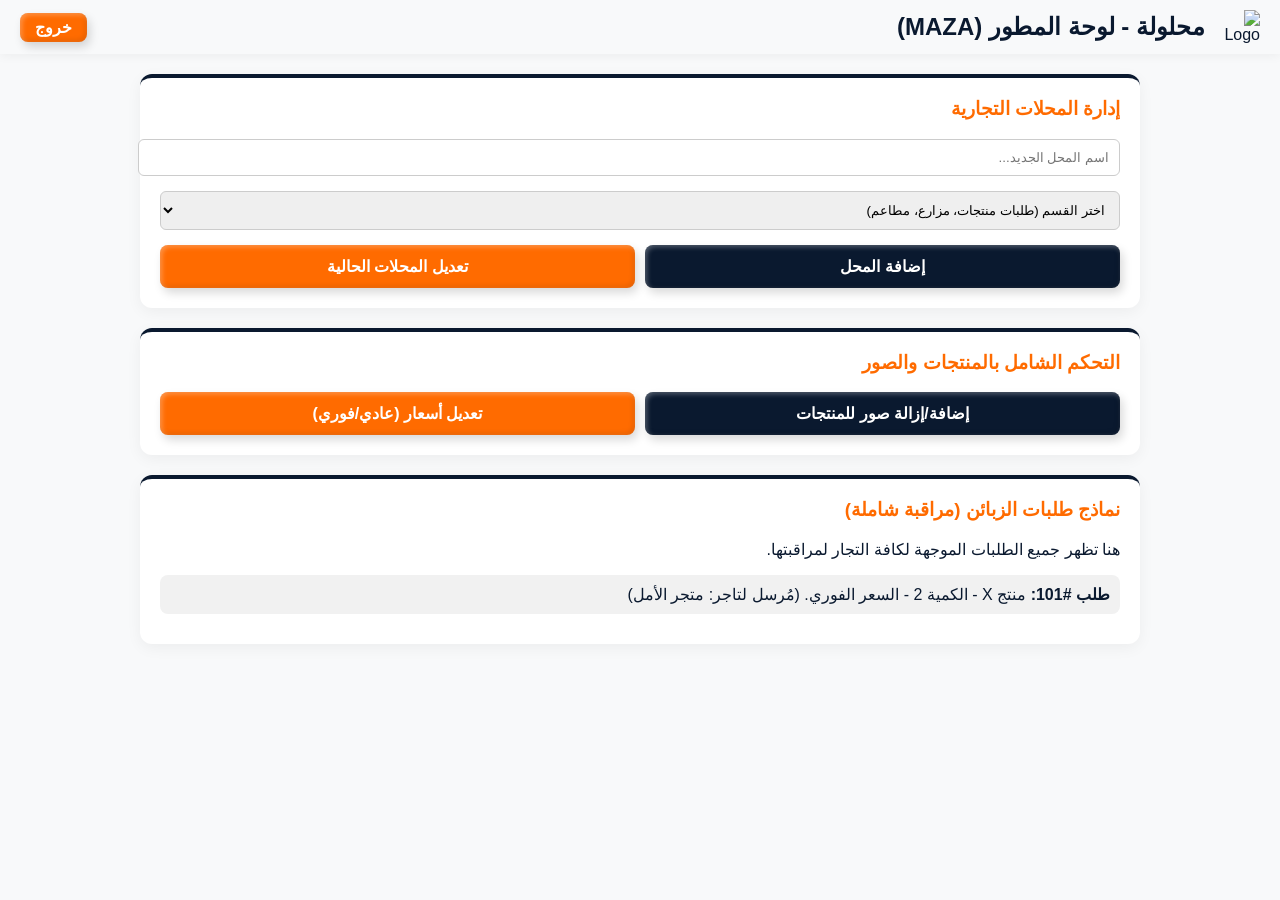
==== admin.html @ 57a0a97f "Create admin.html" ====
<!DOCTYPE html>
<html lang="ar" dir="rtl">
<head>
    <meta charset="UTF-8">
    <meta name="viewport" content="width=device-width, initial-scale=1.0">
    <title>لوحة المطور | محلولة</title>
    <link rel="stylesheet" href="css/style.css">
    <style>
        /* تنسيقات إضافية خاصة بلوحة التحكم المصغرة */
        .dashboard-container {
            display: grid;
            grid-template-columns: 1fr;
            gap: 20px;
            padding: 20px;
            max-width: 1000px;
            margin: auto;
        }
        .admin-card {
            background: white;
            border-radius: 12px;
            padding: 20px;
            box-shadow: 0 4px 15px rgba(0,0,0,0.05);
            border-top: 4px solid var(--dark-blue);
        }
        .admin-card h3 { color: var(--orange-accent); margin-top: 0; }
        .form-group { margin-bottom: 15px; }
        .form-group input, .form-group select {
            width: 100%; padding: 10px; border-radius: 6px;
            border: 1px solid #ccc; font-family: inherit;
        }
        .controls-grid {
            display: grid; grid-template-columns: repeat(auto-fit, minmax(200px, 1fr)); gap: 10px;
        }
    </style>
</head>
<body>

    <header class="top-nav">
        <img src="https://ibb.co/m549c0ZG" alt="Logo" class="nav-logo" style="width: 40px;">
        <span class="nav-title">محلولة - لوحة المطور (MAZA)</span>
        <button class="btn-raised btn-orange" style="margin-right: auto; padding: 5px 15px;" onclick="window.location.href='index.html'">خروج</button>
    </header>

    <main class="dashboard-container">
        <div class="admin-card">
            <h3>إدارة المحلات التجارية</h3>
            <div class="form-group">
                <input type="text" placeholder="اسم المحل الجديد...">
            </div>
            <div class="form-group">
                <select>
                    <option>اختر القسم (طلبات منتجات، مزارع، مطاعم)</option>
                    <option>الطلبات</option>
                    <option>المزارع والشاليهات</option>
                    <option>المطاعم والكافيهات</option>
                </select>
            </div>
            <div class="controls-grid">
                <button class="btn-raised btn-blue">إضافة المحل</button>
                <button class="btn-raised btn-orange">تعديل المحلات الحالية</button>
            </div>
        </div>

        <div class="admin-card">
            <h3>التحكم الشامل بالمنتجات والصور</h3>
            <div class="controls-grid">
                <button class="btn-raised btn-blue">إضافة/إزالة صور للمنتجات</button>
                <button class="btn-raised btn-orange">تعديل أسعار (عادي/فوري)</button>
            </div>
        </div>

        <div class="admin-card">
            <h3>نماذج طلبات الزبائن (مراقبة شاملة)</h3>
            <p>هنا تظهر جميع الطلبات الموجهة لكافة التجار لمراقبتها.</p>
            <div style="background: #f1f1f1; padding: 10px; border-radius: 8px; margin-bottom: 10px;">
                <strong>طلب #101:</strong> منتج X - الكمية 2 - السعر الفوري. (مُرسل لتاجر: متجر الأمل)
            </div>
        </div>
    </main>

</body>
</html>
---- css/style.css ----
:root {
    --white-basic: #F8F9FA;
    --dark-blue: #0A192F;
    --orange-accent: #FF6B00;
}

body {
    margin: 0;
    font-family: 'Segoe UI', Tahoma, Geneva, Verdana, sans-serif;
    background-color: var(--white-basic);
    color: var(--dark-blue);
}

/* الشاشة الافتتاحية */
.splash-container {
    position: fixed;
    top: 0; left: 0; width: 100%; height: 100vh;
    background: radial-gradient(circle, var(--white-basic) 60%, #e0e6ed 100%);
    display: flex;
    justify-content: center;
    align-items: center;
    z-index: 9999;
    transition: opacity 1s ease-out;
}

.splash-logo {
    width: 150px;
    margin-bottom: 20px;
}

.typing-effect {
    font-size: 2rem;
    color: var(--dark-blue);
    border-left: 3px solid var(--orange-accent);
    white-space: nowrap;
    overflow: hidden;
}

/* الشريط العلوي */
.top-nav {
    position: sticky;
    top: 0;
    background-color: var(--white-basic);
    box-shadow: 0 2px 10px rgba(0,0,0,0.05);
    display: flex;
    align-items: center;
    padding: 10px 20px;
    z-index: 1000;
}

.nav-title {
    font-size: 1.5rem;
    font-weight: bold;
    color: var(--dark-blue);
    margin-right: 15px;
}

/* الأزرار الهندسية البارزة */
.btn-raised {
    padding: 12px 24px;
    border: none;
    border-radius: 8px;
    font-weight: bold;
    font-size: 1rem;
    cursor: pointer;
    /* السر في البروز النظري هو الظلال المزدوجة */
    box-shadow: 3px 5px 10px rgba(0,0,0,0.15), inset -2px -2px 5px rgba(0,0,0,0.1), inset 2px 2px 5px rgba(255,255,255,0.3);
    transition: all 0.2s ease;
}

.btn-raised:active {
    transform: translateY(3px);
    box-shadow: 1px 2px 5px rgba(0,0,0,0.1), inset -1px -1px 2px rgba(0,0,0,0.1);
}

.btn-blue {
    background-color: var(--dark-blue);
    color: white;
}

.btn-orange {
    background-color: var(--orange-accent);
    color: white;
}

/* الأزرار العائمة */
.ai-float-btn, .whatsapp-float {
    position: fixed;
    bottom: 20px;
    padding: 10px 15px;
    border-radius: 30px;
    color: white;
    font-weight: bold;
    text-decoration: none;
    box-shadow: 0 4px 8px rgba(0,0,0,0.2);
    z-index: 100;
}

.ai-float-btn {
    right: 20px;
    background-color: var(--dark-blue);
    border: none;
}

.whatsapp-float {
    left: 20px;
    background-color: #25D366; /* لون واتساب */
}

/* زر المطور المخفي */
#admin-trigger {
    width: 30px;
    height: 30px;
    position: absolute;
    left: 10px;
    opacity: 0;
    cursor: default;
}

.hidden {
    display: none !important;
}
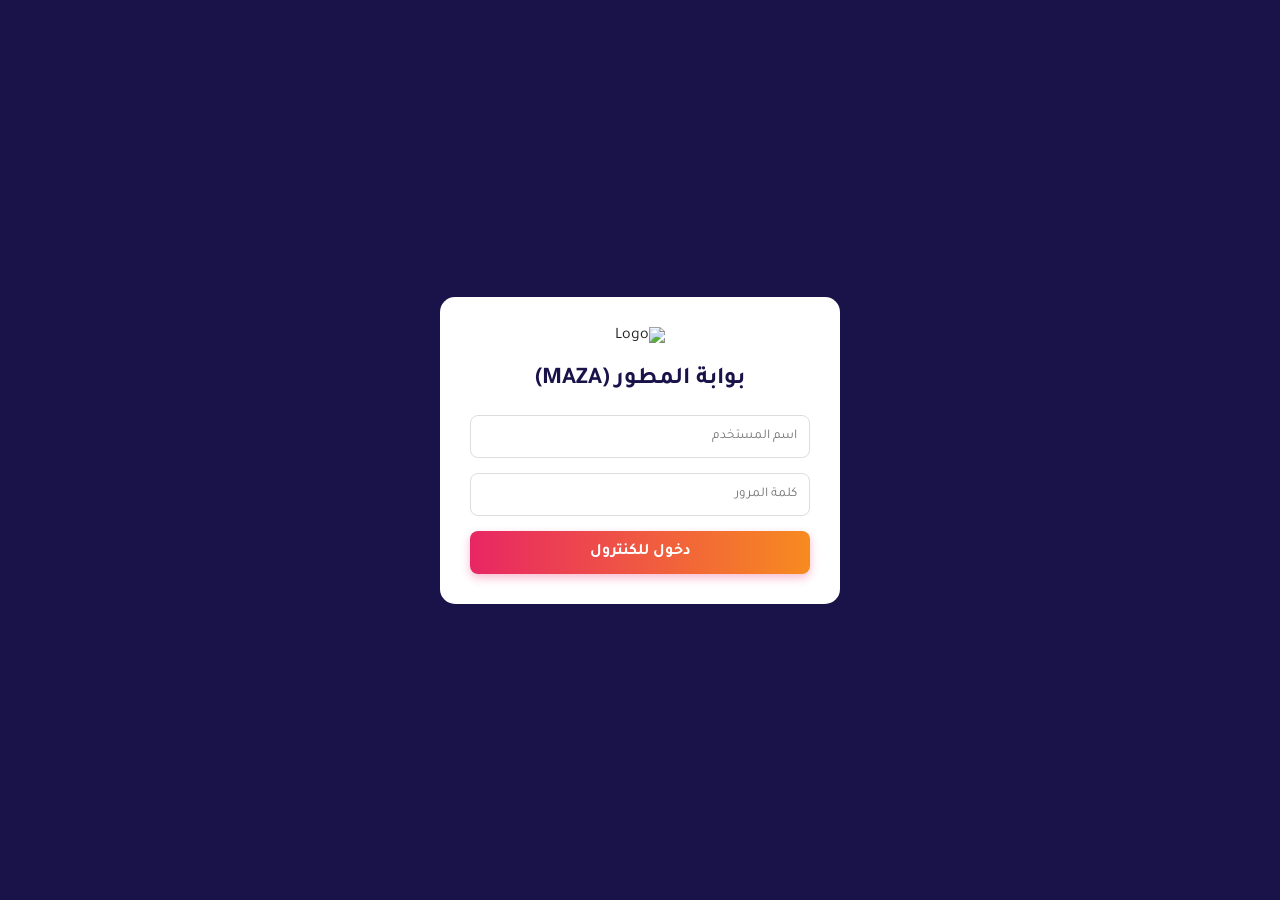
==== commit 4694b9b5: "Update admin.html" ====
--- a/admin.html
+++ b/admin.html
@@ -3,80 +3,82 @@
 <head>
     <meta charset="UTF-8">
     <meta name="viewport" content="width=device-width, initial-scale=1.0">
-    <title>لوحة المطور | محلولة</title>
+    <title>الكنترول الشامل | MAZA</title>
     <link rel="stylesheet" href="css/style.css">
     <style>
-        /* تنسيقات إضافية خاصة بلوحة التحكم المصغرة */
-        .dashboard-container {
-            display: grid;
-            grid-template-columns: 1fr;
-            gap: 20px;
-            padding: 20px;
-            max-width: 1000px;
-            margin: auto;
+        #admin-login {
+            position: fixed; top: 0; left: 0; width: 100%; height: 100vh;
+            background: var(--primary-dark); display: flex; justify-content: center; align-items: center; z-index: 9999;
         }
-        .admin-card {
-            background: white;
-            border-radius: 12px;
-            padding: 20px;
-            box-shadow: 0 4px 15px rgba(0,0,0,0.05);
-            border-top: 4px solid var(--dark-blue);
-        }
-        .admin-card h3 { color: var(--orange-accent); margin-top: 0; }
-        .form-group { margin-bottom: 15px; }
-        .form-group input, .form-group select {
-            width: 100%; padding: 10px; border-radius: 6px;
-            border: 1px solid #ccc; font-family: inherit;
-        }
-        .controls-grid {
-            display: grid; grid-template-columns: repeat(auto-fit, minmax(200px, 1fr)); gap: 10px;
-        }
+        .login-box { background: white; padding: 30px; border-radius: 15px; width: 90%; max-width: 400px; text-align: center; }
     </style>
 </head>
 <body>
 
-    <header class="top-nav">
-        <img src="https://ibb.co/m549c0ZG" alt="Logo" class="nav-logo" style="width: 40px;">
-        <span class="nav-title">محلولة - لوحة المطور (MAZA)</span>
-        <button class="btn-raised btn-orange" style="margin-right: auto; padding: 5px 15px;" onclick="window.location.href='index.html'">خروج</button>
-    </header>
+    <div id="admin-login">
+        <div class="login-box">
+            <img src="logo.png" alt="Logo" style="width: 100px; margin-bottom: 20px;">
+            <h2 style="color: var(--primary-dark); margin-bottom: 20px;">بوابة المطور (MAZA)</h2>
+            <div class="input-group">
+                <input type="text" id="adminUser" placeholder="اسم المستخدم">
+            </div>
+            <div class="input-group">
+                <input type="password" id="adminPass" placeholder="كلمة المرور">
+            </div>
+            <button class="btn btn-brand" style="width: 100%;" onclick="verifyAdmin()">دخول للكنترول</button>
+        </div>
+    </div>
 
-    <main class="dashboard-container">
-        <div class="admin-card">
-            <h3>إدارة المحلات التجارية</h3>
-            <div class="form-group">
-                <input type="text" placeholder="اسم المحل الجديد...">
+    <div id="admin-dashboard" class="hidden">
+        <header class="top-nav" style="background: var(--primary-dark); color: white;">
+            <span class="nav-title" style="-webkit-text-fill-color: white;">كنترول محلولة الموحد</span>
+            <button class="btn" style="background: var(--danger); color: white; margin-right: auto;" onclick="logoutAdmin()">خروج</button>
+        </header>
+
+        <main class="container">
+            
+            <div class="grid">
+                <div class="card">
+                    <h3>متاجر بانتظار الموافقة والتفعيل</h3>
+                    <div style="padding: 10px; border-bottom: 1px solid #eee;">
+                        <p><strong>متجر:</strong> العائلة للمزارع</p>
+                        <p><strong>القسم:</strong> المزارع والشاليهات</p>
+                        <div style="display: flex; gap: 10px; margin-top: 10px;">
+                            <button class="btn btn-brand" style="flex: 1;">موافقة ونشر</button>
+                            <button class="btn btn-dark" style="flex: 1; background: var(--danger);">رفض</button>
+                        </div>
+                    </div>
+                </div>
+
+                <div class="card">
+                    <h3>جميع الطلبات (مراقبة النظام)</h3>
+                    <div style="background: var(--bg-color); padding: 10px; border-radius: 8px;">
+                        <p><strong>طلب #1029</strong> - الزبون: محمد - المتجر: الأمل</p>
+                        <p>الحالة: بانتظار تأكيد التاجر</p>
+                    </div>
+                </div>
             </div>
-            <div class="form-group">
-                <select>
-                    <option>اختر القسم (طلبات منتجات، مزارع، مطاعم)</option>
-                    <option>الطلبات</option>
-                    <option>المزارع والشاليهات</option>
-                    <option>المطاعم والكافيهات</option>
-                </select>
-            </div>
-            <div class="controls-grid">
-                <button class="btn-raised btn-blue">إضافة المحل</button>
-                <button class="btn-raised btn-orange">تعديل المحلات الحالية</button>
-            </div>
-        </div>
 
-        <div class="admin-card">
-            <h3>التحكم الشامل بالمنتجات والصور</h3>
-            <div class="controls-grid">
-                <button class="btn-raised btn-blue">إضافة/إزالة صور للمنتجات</button>
-                <button class="btn-raised btn-orange">تعديل أسعار (عادي/فوري)</button>
-            </div>
-        </div>
+        </main>
+    </div>
 
-        <div class="admin-card">
-            <h3>نماذج طلبات الزبائن (مراقبة شاملة)</h3>
-            <p>هنا تظهر جميع الطلبات الموجهة لكافة التجار لمراقبتها.</p>
-            <div style="background: #f1f1f1; padding: 10px; border-radius: 8px; margin-bottom: 10px;">
-                <strong>طلب #101:</strong> منتج X - الكمية 2 - السعر الفوري. (مُرسل لتاجر: متجر الأمل)
-            </div>
-        </div>
-    </main>
+    <script>
+        // الكود المسؤول عن حماية صفحة المطور
+        function verifyAdmin() {
+            const user = document.getElementById('adminUser').value;
+            const pass = document.getElementById('adminPass').value;
+            
+            if(user === 'MAZA' && pass === 'admin6682') {
+                document.getElementById('admin-login').classList.add('hidden');
+                document.getElementById('admin-dashboard').classList.remove('hidden');
+            } else {
+                alert('بيانات غير صحيحة! محاولة دخول غير مصرح بها.');
+            }
+        }
 
+        function logoutAdmin() {
+            window.location.href = 'index.html';
+        }
+    </script>
 </body>
 </html>
--- a/css/style.css
+++ b/css/style.css
@@ -1,122 +1,73 @@
+@import url('https://fonts.googleapis.com/css2?family=Tajawal:wght@400;700;800&display=swap');
+
 :root {
-    --white-basic: #F8F9FA;
-    --dark-blue: #0A192F;
-    --orange-accent: #FF6B00;
+    --bg-color: #f4f6f9;
+    --primary-dark: #1a134a; /* لون خلفية اللوغو */
+    --gradient-brand: linear-gradient(90deg, #e82664, #f78b1f); /* الزهري للبرتقالي */
+    --white: #ffffff;
+    --text-dark: #222;
+    --danger: #dc3545;
 }
 
-body {
-    margin: 0;
-    font-family: 'Segoe UI', Tahoma, Geneva, Verdana, sans-serif;
-    background-color: var(--white-basic);
-    color: var(--dark-blue);
+* { box-sizing: border-box; margin: 0; padding: 0; font-family: 'Tajawal', sans-serif; }
+
+body { background-color: var(--bg-color); color: var(--text-dark); direction: rtl; }
+
+/* شاشة البداية */
+.splash-container {
+    position: fixed; top: 0; left: 0; width: 100%; height: 100vh;
+    background: var(--primary-dark);
+    display: flex; flex-direction: column; justify-content: center; align-items: center;
+    z-index: 9999; transition: opacity 0.8s ease;
 }
-
-/* الشاشة الافتتاحية */
-.splash-container {
-    position: fixed;
-    top: 0; left: 0; width: 100%; height: 100vh;
-    background: radial-gradient(circle, var(--white-basic) 60%, #e0e6ed 100%);
-    display: flex;
-    justify-content: center;
-    align-items: center;
-    z-index: 9999;
-    transition: opacity 1s ease-out;
-}
-
-.splash-logo {
-    width: 150px;
-    margin-bottom: 20px;
-}
-
-.typing-effect {
-    font-size: 2rem;
-    color: var(--dark-blue);
-    border-left: 3px solid var(--orange-accent);
-    white-space: nowrap;
-    overflow: hidden;
-}
+.splash-logo { width: 250px; margin-bottom: 20px; animation: popIn 1s ease; }
+@keyframes popIn { 0% { transform: scale(0.8); opacity: 0; } 100% { transform: scale(1); opacity: 1; } }
 
 /* الشريط العلوي */
 .top-nav {
-    position: sticky;
-    top: 0;
-    background-color: var(--white-basic);
-    box-shadow: 0 2px 10px rgba(0,0,0,0.05);
-    display: flex;
-    align-items: center;
-    padding: 10px 20px;
-    z-index: 1000;
+    position: sticky; top: 0; background: var(--white);
+    box-shadow: 0 4px 15px rgba(0,0,0,0.05); display: flex; align-items: center;
+    padding: 10px 20px; z-index: 1000;
 }
+.nav-logo { width: 60px; margin-left: 15px; }
+.nav-title { font-size: 1.5rem; font-weight: 800; background: var(--gradient-brand); -webkit-background-clip: text; -webkit-text-fill-color: transparent; }
 
-.nav-title {
-    font-size: 1.5rem;
-    font-weight: bold;
-    color: var(--dark-blue);
-    margin-right: 15px;
+/* الحاويات والأزرار */
+.container { padding: 20px; max-width: 1200px; margin: 0 auto; }
+.hidden { display: none !important; }
+
+.btn {
+    padding: 12px 20px; border: none; border-radius: 8px; font-weight: bold; font-size: 1rem;
+    cursor: pointer; transition: all 0.3s; text-align: center; display: inline-block; text-decoration: none;
 }
+.btn:active { transform: scale(0.96); }
+.btn-brand { background: var(--gradient-brand); color: white; box-shadow: 0 4px 10px rgba(232, 38, 100, 0.3); }
+.btn-dark { background: var(--primary-dark); color: white; }
+.btn-disabled { background: #ccc; color: #666; cursor: not-allowed; }
 
-/* الأزرار الهندسية البارزة */
-.btn-raised {
-    padding: 12px 24px;
-    border: none;
-    border-radius: 8px;
-    font-weight: bold;
-    font-size: 1rem;
-    cursor: pointer;
-    /* السر في البروز النظري هو الظلال المزدوجة */
-    box-shadow: 3px 5px 10px rgba(0,0,0,0.15), inset -2px -2px 5px rgba(0,0,0,0.1), inset 2px 2px 5px rgba(255,255,255,0.3);
-    transition: all 0.2s ease;
+/* الكروت (المنتجات والطلبات) */
+.grid { display: grid; grid-template-columns: repeat(auto-fit, minmax(280px, 1fr)); gap: 20px; margin-top: 20px; }
+.card {
+    background: white; border-radius: 15px; padding: 15px;
+    box-shadow: 0 5px 20px rgba(0,0,0,0.05); border-top: 4px solid #e82664;
 }
+.card img { width: 100%; border-radius: 10px; height: 180px; object-fit: cover; }
+.card h3 { color: var(--primary-dark); margin: 10px 0; }
+.price-tag { display: flex; justify-content: space-between; margin-bottom: 15px; font-weight: bold; }
+.normal-price { color: var(--primary-dark); }
+.fast-price { color: #f78b1f; }
+.stock-badge { background: #eee; padding: 5px 10px; border-radius: 5px; font-size: 0.8rem; margin-bottom: 10px; display: inline-block;}
 
-.btn-raised:active {
-    transform: translateY(3px);
-    box-shadow: 1px 2px 5px rgba(0,0,0,0.1), inset -1px -1px 2px rgba(0,0,0,0.1);
+/* النماذج */
+.input-group { margin-bottom: 15px; }
+.input-group label { display: block; margin-bottom: 5px; font-weight: bold; color: var(--primary-dark);}
+.input-group input, .input-group select, .input-group textarea {
+    width: 100%; padding: 12px; border-radius: 8px; border: 1px solid #ddd; outline: none;
 }
+.input-group input:focus { border-color: #e82664; }
 
-.btn-blue {
-    background-color: var(--dark-blue);
-    color: white;
+/* أزرار عائمة */
+.float-whatsapp {
+    position: fixed; bottom: 20px; left: 20px; background: #25d366; color: white;
+    padding: 12px 20px; border-radius: 30px; font-weight: bold; box-shadow: 0 4px 10px rgba(0,0,0,0.2); z-index: 100; text-decoration: none;
 }
-
-.btn-orange {
-    background-color: var(--orange-accent);
-    color: white;
-}
-
-/* الأزرار العائمة */
-.ai-float-btn, .whatsapp-float {
-    position: fixed;
-    bottom: 20px;
-    padding: 10px 15px;
-    border-radius: 30px;
-    color: white;
-    font-weight: bold;
-    text-decoration: none;
-    box-shadow: 0 4px 8px rgba(0,0,0,0.2);
-    z-index: 100;
-}
-
-.ai-float-btn {
-    right: 20px;
-    background-color: var(--dark-blue);
-    border: none;
-}
-
-.whatsapp-float {
-    left: 20px;
-    background-color: #25D366; /* لون واتساب */
-}
-
-/* زر المطور المخفي */
-#admin-trigger {
-    width: 30px;
-    height: 30px;
-    position: absolute;
-    left: 10px;
-    opacity: 0;
-    cursor: default;
-}
-
-.hidden {
-    display: none !important;
-}
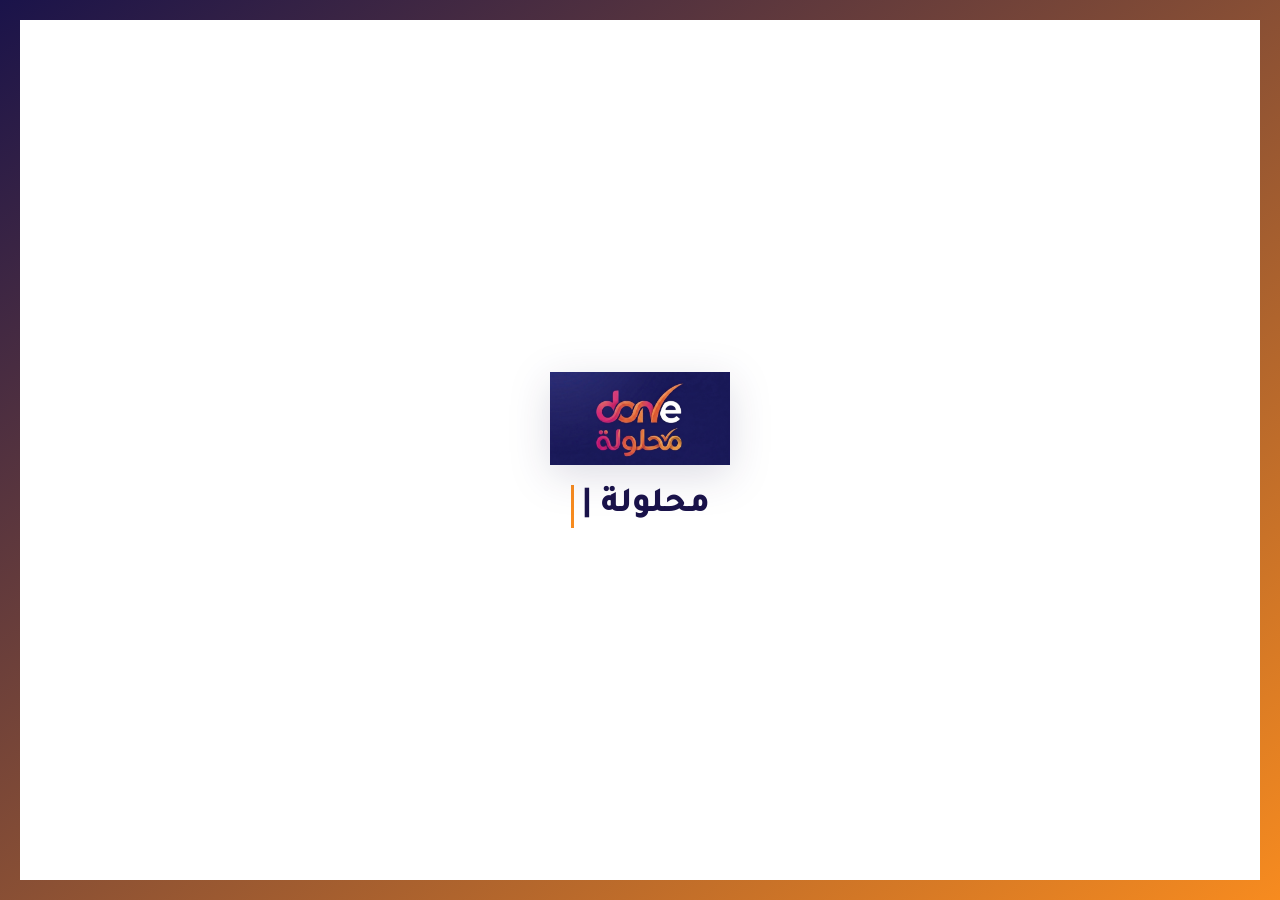
==== commit f4965f29: "Update admin.html" ====
--- a/admin.html
+++ b/admin.html
@@ -3,37 +3,100 @@
 <head>
     <meta charset="UTF-8">
     <meta name="viewport" content="width=device-width, initial-scale=1.0">
-    <title>الكنترول الشامل | MAZA</title>
+    <title>الكنترول الشامل للمطور | MAZA</title>
     <link rel="stylesheet" href="css/style.css">
-    <style>
-        #admin-login {
-            position: fixed; top: 0; left: 0; width: 100%; height: 100vh;
-            background: var(--primary-dark); display: flex; justify-content: center; align-items: center; z-index: 9999;
-        }
-        .login-box { background: white; padding: 30px; border-radius: 15px; width: 90%; max-width: 400px; text-align: center; }
-    </style>
 </head>
 <body>
 
-    <div id="admin-login">
-        <div class="login-box">
-            <img src="logo.png" alt="Logo" style="width: 100px; margin-bottom: 20px;">
-            <h2 style="color: var(--primary-dark); margin-bottom: 20px;">بوابة المطور (MAZA)</h2>
-            <div class="input-group">
-                <input type="text" id="adminUser" placeholder="اسم المستخدم">
+    <script>
+        if(sessionStorage.getItem('done_role') !== 'admin') {
+            alert("غير مصرح بالدخول! يرجى الدخول بالطريقة السرية من واجهة الدخول.");
+            window.location.href = 'index.html';
+        }
+    </script>
+
+    <header class="top-nav" style="background-color: var(--dark-blue); border-bottom:3px solid var(--orange);">
+        <div class="nav-logo-group">
+            <img src="logo.png" onerror="this.src='https://cdn-icons-png.flaticon.com/512/1055/1055661.png'" class="nav-logo">
+            <span class="nav-title" style="color:white;">لوحة المطور الأعلى (MAZA)</span>
+        </div>
+        <button class="btn btn-orange" onclick="sessionStorage.clear(); window.location.href='index.html';">تسجيل خروج المطور</button>
+    </header>
+
+    <main class="container" id="admin-dashboard-anchor">
+        <h1 style="margin-bottom: 25px;">مراقبة وإدارة صلاحيات النظام الكاملة</h1>
+
+        <div class="grid" style="grid-template-columns: 1fr 1fr;">
+            
+            <div class="card">
+                <h3>إدارة والموافقات على المحلات التجارية والمتاجر</h3>
+                <div id="admin-stores-list" style="margin-top:15px; display:flex; flex-direction:column; gap:15px;"></div>
             </div>
-            <div class="input-group">
-                <input type="password" id="adminPass" placeholder="كلمة المرور">
+
+            <div class="card">
+                <h3>سجل مراقبة العمليات وجدول الطلبيات الشامل الموحد</h3>
+                <div id="admin-orders-list" style="margin-top:15px; display:flex; flex-direction:column; gap:15px;"></div>
             </div>
-            <button class="btn btn-brand" style="width: 100%;" onclick="verifyAdmin()">دخول للكنترول</button>
+
         </div>
-    </div>
+    </main>
 
-    <div id="admin-dashboard" class="hidden">
-        <header class="top-nav" style="background: var(--primary-dark); color: white;">
-            <span class="nav-title" style="-webkit-text-fill-color: white;">كنترول محلولة الموحد</span>
-            <button class="btn" style="background: var(--danger); color: white; margin-right: auto;" onclick="logoutAdmin()">خروج</button>
-        </header>
+    <script src="js/app.js"></script>
+    <script>
+        function renderAdminDashboard() {
+            const storesList = document.getElementById('admin-stores-list');
+            const ordersList = document.getElementById('admin-orders-list');
+            
+            const stores = getStores();
+            const orders = getOrders();
+
+            // رسم المتاجر وتفعيل أزرار القبول والرفض
+            storesList.innerHTML = '';
+            if(stores.length === 0) storesList.innerHTML = '<p style="color:var(--text-muted)">لا توجد متاجر مسجلة بالنظام.</p>';
+            
+            stores.forEach(s => {
+                storesList.innerHTML += `
+                    <div style="background: var(--bg-light); padding:15px; border-radius:12px; border-left:4px solid ${s.approved ? 'var(--success)' : 'var(--danger)'}">
+                        <h5>اسم المحل التجاري: <strong>${s.name}</strong></h5>
+                        <p style="font-size:0.85rem; color:var(--text-muted);">الحساب المسؤول: ${s.email} | القسم: ${s.category}</p>
+                        <p style="font-size:0.9rem; font-weight:700;">حالة التفعيل على التطبيق: ${s.approved ? '<span style="color:var(--success)">نشط ويعرض منتجاته</span>' : '<span style="color:var(--danger)">موقوف / بانتظار الموافقة</span>'}</p>
+                        <div style="margin-top:10px; display:flex; gap:10px;">
+                            ${!s.approved ? `<button class="btn btn-blue" style="padding:6px 12px; font-size:0.85rem;" onclick="toggleStoreApproval('${s.id}', true)">موافقة ونشر المتجر</button>` : ''}
+                            ${s.approved ? `<button class="btn btn-outline" style="padding:6px 12px; font-size:0.85rem; border-color:var(--danger); color:var(--danger);" onclick="toggleStoreApproval('${s.id}', false)">إلغاء التفعيل والتعطيل</button>` : ''}
+                        </div>
+                    </div>
+                `;
+            });
+
+            // رسم ومراقبة كافة الطلبيات الواردة
+            ordersList.innerHTML = '';
+            if(orders.length === 0) ordersList.innerHTML = '<p style="color:var(--text-muted)">لم يتم إجراء أي عمليات شراء أو حجز بالنظام بعد.</p>';
+            
+            orders.forEach(o => {
+                const targetStore = stores.find(s => s.id === o.storeId);
+                ordersList.innerHTML += `
+                    <div style="background: var(--bg-light); padding:12px; border-radius:10px; font-size:0.9rem;">
+                        <p><strong>الطلب الرقمي المرقم:</strong> #${o.id}</p>
+                        <p>المنتج: ${o.productName} (الكمية: ${o.quantity}) -> المتجر: ${targetStore ? targetStore.name : 'غير معروف'}</p>
+                        <p style="font-size:0.85rem; color:var(--orange);">المشتري: ${o.customerEmail} | طريقة التوصيل: ${o.deliveryType === 'fast' ? 'فوري' : 'عادي'}</p>
+                    </div>
+                `;
+            });
+        }
+
+        function toggleStoreApproval(storeId, status) {
+            let stores = getStores();
+            let target = stores.find(s => s.id === storeId);
+            if(target) {
+                target.approved = status;
+                saveStores(stores);
+                alert(status ? "تمت الموافقة الرسمية على نشر المتجر، وهو متاح حالياً بالواجهة الرئيسية!" : "تم إلغاء تفعيل المتجر وحجبه عن واجهة الزبائن.");
+                renderAdminDashboard();
+            }
+        }
+    </script>
+</body>
+</html>
 
         <main class="container">
             
--- a/css/style.css
+++ b/css/style.css
@@ -1,73 +1,276 @@
-@import url('https://fonts.googleapis.com/css2?family=Tajawal:wght@400;700;800&display=swap');
+/* ================= إعدادات الخطوط والمتغيرات العالمية ================= */
+@import url('https://fonts.googleapis.com/css2?family=Tajawal:wght@400;500;700;800&display=swap');
 
 :root {
-    --bg-color: #f4f6f9;
-    --primary-dark: #1a134a; /* لون خلفية اللوغو */
-    --gradient-brand: linear-gradient(90deg, #e82664, #f78b1f); /* الزهري للبرتقالي */
-    --white: #ffffff;
-    --text-dark: #222;
+    --base-white: #ffffff;
+    --dark-blue: #1a134a;
+    --dark-blue-hover: #120d33;
+    --orange: #f78b1f;
+    --orange-hover: #d67212;
+    --bg-light: #f4f6f9;
+    --text-muted: #64748b;
     --danger: #dc3545;
-}
-
-* { box-sizing: border-box; margin: 0; padding: 0; font-family: 'Tajawal', sans-serif; }
-
-body { background-color: var(--bg-color); color: var(--text-dark); direction: rtl; }
-
-/* شاشة البداية */
+    --success: #28a745;
+    
+    /* ظلال هندسية بارزة ثلاثية الأبعاد للأزرار والكروت */
+    --btn-blue-shadow: 0 5px 0 #110c30;
+    --btn-orange-shadow: 0 5px 0 #bc6411;
+    --card-shadow: 0 10px 30px rgba(26, 19, 74, 0.05);
+}
+
+* {
+    box-sizing: border-box;
+    margin: 0;
+    padding: 0;
+    font-family: 'Tajawal', sans-serif;
+    transition: all 0.2s ease-in-out;
+}
+
+body {
+    background-color: var(--bg-light);
+    color: var(--dark-blue);
+    direction: rtl;
+    overflow-x: hidden;
+}
+
+/* ================= شاشة البداية الاحترافية واللوغو ================= */
 .splash-container {
-    position: fixed; top: 0; left: 0; width: 100%; height: 100vh;
-    background: var(--primary-dark);
-    display: flex; flex-direction: column; justify-content: center; align-items: center;
-    z-index: 9999; transition: opacity 0.8s ease;
-}
-.splash-logo { width: 250px; margin-bottom: 20px; animation: popIn 1s ease; }
-@keyframes popIn { 0% { transform: scale(0.8); opacity: 0; } 100% { transform: scale(1); opacity: 1; } }
-
-/* الشريط العلوي */
+    position: fixed;
+    top: 0;
+    left: 0;
+    width: 100%;
+    height: 100vh;
+    background: var(--base-white);
+    /* تدرج وموشح عند الأطراف لحين الوصول للكلمة الرئيسية */
+    border: 20px solid transparent;
+    border-image: linear-gradient(to bottom right, var(--dark-blue), var(--orange)) 20;
+    display: flex;
+    flex-direction: column;
+    justify-content: center;
+    align-items: center;
+    z-index: 9999;
+}
+
+.splash-logo {
+    width: 180px;
+    margin-bottom: 20px;
+    filter: drop-shadow(0 10px 20px rgba(26, 19, 74, 0.15));
+}
+
+.typing-effect {
+    font-size: 2.2rem;
+    font-weight: 800;
+    color: var(--dark-blue);
+    border-left: 3px solid var(--orange);
+    padding-left: 8px;
+    white-space: nowrap;
+    animation: blink 0.7s infinite alternate;
+}
+
+@keyframes blink {
+    from { border-color: var(--orange); }
+    to { border-color: transparent; }
+}
+
+/* ================= التصميم الهندسي للأزرار البارزة ================= */
+.btn {
+    padding: 12px 24px;
+    border: 2px solid var(--dark-blue);
+    border-radius: 14px;
+    font-weight: 700;
+    font-size: 1rem;
+    cursor: pointer;
+    display: inline-flex;
+    align-items: center;
+    justify-content: center;
+    gap: 8px;
+    position: relative;
+    transform: translateY(-3px);
+}
+
+.btn-blue {
+    background-color: var(--dark-blue);
+    color: var(--base-white);
+    box-shadow: var(--btn-blue-shadow);
+}
+
+.btn-blue:hover {
+    background-color: var(--dark-blue-hover);
+}
+
+.btn-orange {
+    background-color: var(--orange);
+    border-color: var(--orange);
+    color: var(--base-white);
+    box-shadow: var(--btn-orange-shadow);
+}
+
+.btn-orange:hover {
+    background-color: var(--orange-hover);
+    border-color: var(--orange-hover);
+}
+
+.btn-outline {
+    background-color: transparent;
+    color: var(--dark-blue);
+    box-shadow: 0 5px 0 var(--dark-blue);
+}
+
+.btn:active {
+    transform: translateY(2px);
+    box-shadow: none;
+}
+
+.btn-disabled {
+    background-color: #cbd5e1 !important;
+    border-color: #cbd5e1 !important;
+    color: #64748b !important;
+    cursor: not-allowed !important;
+    transform: none !important;
+    box-shadow: none !important;
+}
+
+/* ================= الهيدر والقوائم العلوية ================= */
 .top-nav {
-    position: sticky; top: 0; background: var(--white);
-    box-shadow: 0 4px 15px rgba(0,0,0,0.05); display: flex; align-items: center;
-    padding: 10px 20px; z-index: 1000;
-}
-.nav-logo { width: 60px; margin-left: 15px; }
-.nav-title { font-size: 1.5rem; font-weight: 800; background: var(--gradient-brand); -webkit-background-clip: text; -webkit-text-fill-color: transparent; }
-
-/* الحاويات والأزرار */
-.container { padding: 20px; max-width: 1200px; margin: 0 auto; }
+    background-color: var(--base-white);
+    padding: 15px 5%;
+    display: flex;
+    align-items: center;
+    justify-content: space-between;
+    box-shadow: 0 4px 15px rgba(0,0,0,0.03);
+    position: sticky;
+    top: 0;
+    z-index: 900;
+}
+
+.nav-logo-group {
+    display: flex;
+    align-items: center;
+    gap: 12px;
+}
+
+.nav-logo {
+    width: 45px;
+    height: 45px;
+    object-fit: contain;
+}
+
+.nav-title {
+    font-size: 1.4rem;
+    font-weight: 800;
+    color: var(--dark-blue);
+}
+
+/* ================= الكروت والشبكة الهندسية ================= */
+.container {
+    width: 90%;
+    max-width: 1200px;
+    margin: 30px auto;
+}
+
+.grid {
+    display: grid;
+    grid-template-columns: repeat(auto-fill, minmax(300px, 1fr));
+    gap: 25px;
+    margin-top: 20px;
+}
+
+.card {
+    background: var(--base-white);
+    border: 2px solid #e2e8f0;
+    border-radius: 20px;
+    padding: 24px;
+    box-shadow: var(--card-shadow);
+    position: relative;
+    overflow: hidden;
+}
+
+.card-img {
+    width: 100%;
+    height: 180px;
+    object-fit: cover;
+    border-radius: 14px;
+    margin-bottom: 15px;
+}
+
+.stock-badge {
+    position: absolute;
+    top: 15px;
+    right: 15px;
+    padding: 6px 12px;
+    border-radius: 10px;
+    font-size: 0.8rem;
+    font-weight: 700;
+    background: var(--dark-blue);
+    color: var(--base-white);
+}
+
+.stock-badge.sold-out {
+    background: var(--danger);
+}
+
+.price-container {
+    display: flex;
+    justify-content: space-between;
+    background: var(--bg-light);
+    padding: 12px;
+    border-radius: 12px;
+    margin: 15px 0;
+    font-weight: 700;
+}
+
+/* ================= حقول الإدخال والأنماط ================= */
+.input-group {
+    margin-bottom: 15px;
+}
+
+.input-group label {
+    display: block;
+    font-weight: 700;
+    margin-bottom: 6px;
+    font-size: 0.9rem;
+}
+
+.input-group input, .input-group select, .input-group textarea {
+    width: 100%;
+    padding: 12px;
+    border: 2px solid #cbd5e1;
+    border-radius: 12px;
+    outline: none;
+    font-size: 1rem;
+}
+
+.input-group input:focus, .input-group select:focus {
+    border-color: var(--orange);
+}
+
+/* الأزرار العائمة */
+.floating-container {
+    position: fixed;
+    bottom: 25px;
+    right: 25px;
+    display: flex;
+    flex-direction: column;
+    gap: 12px;
+    z-index: 1000;
+}
+
+.fab {
+    width: 55px;
+    height: 55px;
+    border-radius: 50%;
+    border: 2px solid var(--dark-blue);
+    display: flex;
+    justify-content: center;
+    align-items: center;
+    cursor: pointer;
+    font-size: 1.5rem;
+    color: white;
+    box-shadow: 0 5px 0 var(--dark-blue);
+}
+
+.fab-ai { background-color: var(--dark-blue); }
+.fab-wa { background-color: #25D366; border-color: #1ebd54; box-shadow: 0 5px 0 #1ebd54; }
+.fab:active { transform: translateY(3px); box-shadow: none; }
+
 .hidden { display: none !important; }
-
-.btn {
-    padding: 12px 20px; border: none; border-radius: 8px; font-weight: bold; font-size: 1rem;
-    cursor: pointer; transition: all 0.3s; text-align: center; display: inline-block; text-decoration: none;
-}
-.btn:active { transform: scale(0.96); }
-.btn-brand { background: var(--gradient-brand); color: white; box-shadow: 0 4px 10px rgba(232, 38, 100, 0.3); }
-.btn-dark { background: var(--primary-dark); color: white; }
-.btn-disabled { background: #ccc; color: #666; cursor: not-allowed; }
-
-/* الكروت (المنتجات والطلبات) */
-.grid { display: grid; grid-template-columns: repeat(auto-fit, minmax(280px, 1fr)); gap: 20px; margin-top: 20px; }
-.card {
-    background: white; border-radius: 15px; padding: 15px;
-    box-shadow: 0 5px 20px rgba(0,0,0,0.05); border-top: 4px solid #e82664;
-}
-.card img { width: 100%; border-radius: 10px; height: 180px; object-fit: cover; }
-.card h3 { color: var(--primary-dark); margin: 10px 0; }
-.price-tag { display: flex; justify-content: space-between; margin-bottom: 15px; font-weight: bold; }
-.normal-price { color: var(--primary-dark); }
-.fast-price { color: #f78b1f; }
-.stock-badge { background: #eee; padding: 5px 10px; border-radius: 5px; font-size: 0.8rem; margin-bottom: 10px; display: inline-block;}
-
-/* النماذج */
-.input-group { margin-bottom: 15px; }
-.input-group label { display: block; margin-bottom: 5px; font-weight: bold; color: var(--primary-dark);}
-.input-group input, .input-group select, .input-group textarea {
-    width: 100%; padding: 12px; border-radius: 8px; border: 1px solid #ddd; outline: none;
-}
-.input-group input:focus { border-color: #e82664; }
-
-/* أزرار عائمة */
-.float-whatsapp {
-    position: fixed; bottom: 20px; left: 20px; background: #25d366; color: white;
-    padding: 12px 20px; border-radius: 30px; font-weight: bold; box-shadow: 0 4px 10px rgba(0,0,0,0.2); z-index: 100; text-decoration: none;
-}
